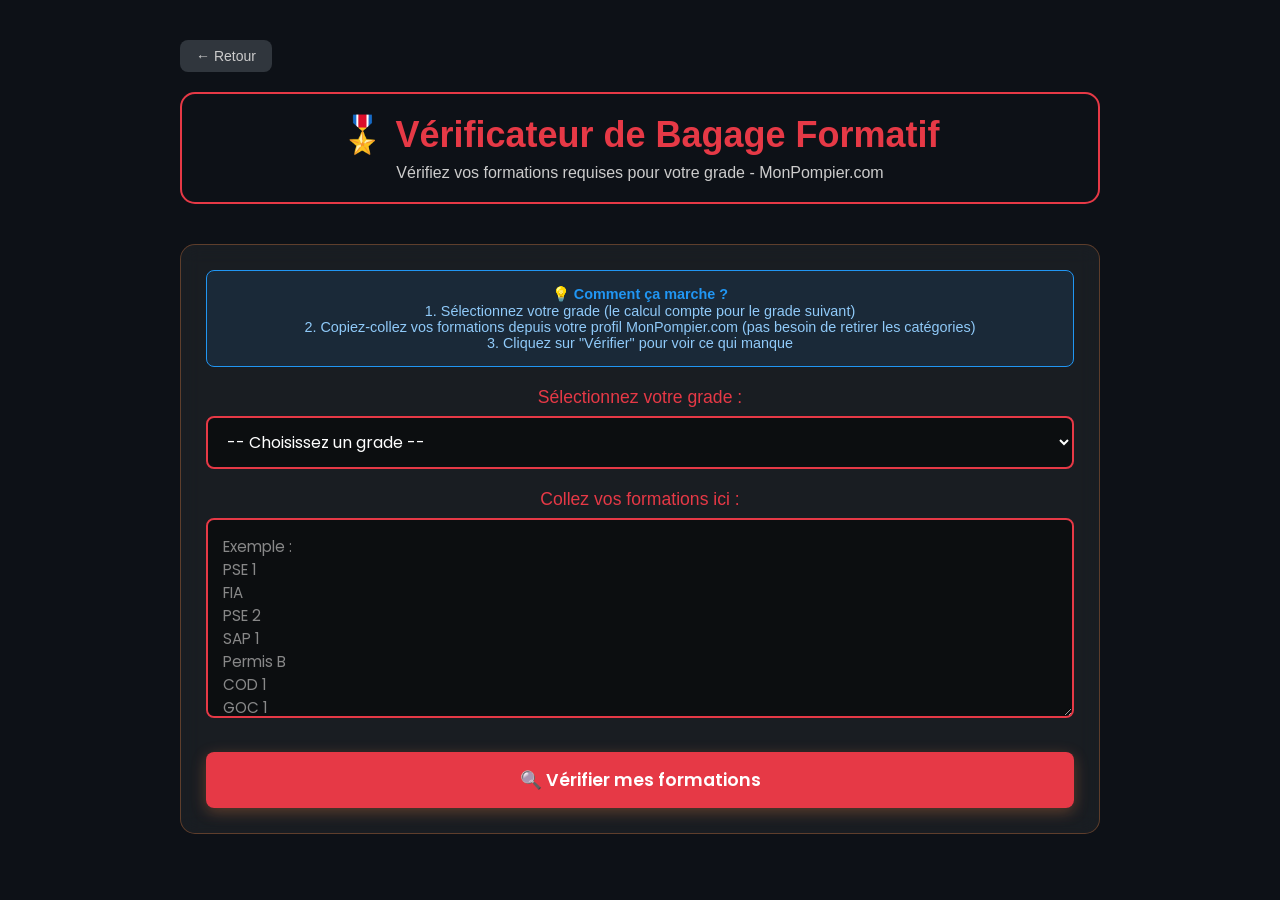
==== avis-bagage.html @ 1a456dbc "hdfe" ====
<!DOCTYPE html>
<html lang="fr">
<head>
    <link rel="stylesheet" href="style.css" />
    <meta charset="UTF-8">
    <meta name="viewport" content="width=device-width, initial-scale=1.0">
    <title>Vérificateur de Bagage Formatif - FlashMPP</title>
    <link rel="preconnect" href="https://fonts.googleapis.com">
    <link rel="preconnect" href="https://fonts.gstatic.com" crossorigin>
    <link href="https://fonts.googleapis.com/css2?family=Poppins:wght@300;400;500;600;700&display=swap" rel="stylesheet">
    <style>
        * {
            margin: 0;
            padding: 0;
            box-sizing: border-box;
        }

       body {
  background-color: #0d1117;
  color: white;
  font-family: Arial, sans-serif;
}

        .container {
            max-width: 1000px;
            margin: 0 auto;
        }

        header {
            text-align: center;
            margin-bottom: 40px;
            padding: 20px;
            border-radius: 15px;
            border: 2px solid #e63946;
        }

        optgroup {
    background-color: #1a1f26; /* Un fond légèrement plus clair que le body */
    color: #ff8c42;           /* Une couleur orange/corail bien visible */
    font-style: normal;       /* Enlève l'italique par défaut */
    font-weight: 700;         /* Met le titre en gras */
    text-transform: uppercase; /* Met en majuscules pour mieux séparer les sections */
    font-size: 0.85em;        /* Légèrement plus petit pour un look pro */
}

/* On s'assure que les options à l'intérieur restent blanches */
option {
    color: #ffffff;
    background-color: #2d2d2d;
    text-transform: none;
    font-weight: 400;
}

        h1 {
            color: #e63946;
            font-size: 2.2em;
            margin-bottom: 10px;
            font-weight: 700;
        }

        .subtitle {
            color: #cccccc;
            font-size: 1em;
            font-weight: 300;
        }

        .card {
            background: rgba(255, 255, 255, 0.05);
            border-radius: 15px;
            padding: 25px;
            margin-bottom: 20px;
            border: 1px solid rgba(255, 140, 66, 0.3);
            backdrop-filter: blur(10px);
        }

        .form-group {
            margin-bottom: 20px;
        }

        label {
            display: block;
            margin-bottom: 8px;
            color: #e63946;
            font-weight: 500;
            font-size: 1.1em;
        }

        select {
            width: 100%;
            padding: 12px 15px;
            background: rgba(0, 0, 0, 0.5);
            border: 2px solid #e63946;
            border-radius: 8px;
            color: #ffffff;
            font-family: 'Poppins', sans-serif;
            font-size: 1em;
            cursor: pointer;
            transition: all 0.3s ease;
        }

        select:hover {
            background: rgba(255, 140, 66, 0.1);
        }

        select:focus {
            outline: none;
            border-color: #e63946;
            box-shadow: 0 0 10px rgba(255, 140, 66, 0.5);
        }

        option {
            background: #2d2d2d;
            color: #ffffff;
        }

        textarea {
            width: 100%;
            min-height: 200px;
            padding: 15px;
            background: rgba(0, 0, 0, 0.5);
            border: 2px solid #e63946;
            border-radius: 8px;
            color: #ffffff;
            font-family: 'Poppins', sans-serif;
            font-size: 0.95em;
            resize: vertical;
            transition: all 0.3s ease;
        }

        textarea:focus {
            outline: none;
            border-color: #e63946;
            box-shadow: 0 0 10px rgba(255, 140, 66, 0.5);
        }

        textarea::placeholder {
            color: #888888;
        }

        .btn {
            width: 100%;
            padding: 15px;
            background: linear-gradient(135deg, #e63946 0%, #e63946 100%);
            border: none;
            border-radius: 8px;
            color: #ffffff;
            font-family: 'Poppins', sans-serif;
            font-size: 1.1em;
            font-weight: 600;
            cursor: pointer;
            transition: all 0.3s ease;
            box-shadow: 0 4px 15px rgba(255, 140, 66, 0.3);
        }

        .btn:hover {
            transform: translateY(-2px);
            box-shadow: 0 6px 20px rgba(255, 140, 66, 0.5);
        }

        .btn:active {
            transform: translateY(0);
        }

        .btn-retour {
    display: inline-block;
    text-decoration: none;
    color: #cccccc;
    margin-bottom: 20px;
    font-weight: 500;
    transition: color 0.3s;
}

.btn-retour:hover {
    color: #e63946;
}

        .results {
            display: none;
            margin-top: 20px;
        }

        .results.show {
            display: block;
        }

        .result-section {
            margin-bottom: 20px;
        }

        .result-title {
            font-size: 1.3em;
            margin-bottom: 15px;
            color: #e63946;
            font-weight: 600;
            display: flex;
            align-items: center;
            gap: 10px;
        }

        .status-icon {
            font-size: 1.5em;
        }

        .status-complete {
            color: #4CAF50;
        }

        .status-incomplete {
            color: #f44336;
        }

        .formations-list {
            background: rgba(0, 0, 0, 0.3);
            border-radius: 8px;
            padding: 15px;
        }

        .formation-item {
            padding: 10px;
            margin-bottom: 8px;
            background: rgba(255, 140, 66, 0.1);
            border-left: 4px solid #ff8c42;
            border-radius: 4px;
            font-size: 0.95em;
        }

        .formation-item:last-child {
            margin-bottom: 0;
        }

        .stats {
            display: grid;
            grid-template-columns: repeat(auto-fit, minmax(200px, 1fr));
            gap: 15px;
            margin-bottom: 20px;
        }

        .stat-card {
            background: rgba(255, 140, 66, 0.1);
            padding: 15px;
            border-radius: 8px;
            border: 1px solid #e63946;
            text-align: center;
        }

        .stat-value {
            font-size: 2em;
            font-weight: 700;
            color: #e63946;
            margin-bottom: 5px;
        }

        .stat-label {
            font-size: 0.9em;
            color: #cccccc;
        }

        .info-box {
            background: rgba(33, 150, 243, 0.1);
            border: 1px solid #2196F3;
            border-radius: 8px;
            padding: 15px;
            margin-bottom: 20px;
            color: #90CAF9;
            font-size: 0.9em;
        }

        .info-box strong {
            color: #2196F3;
        }

        .empty-state {
            text-align: center;
            padding: 40px 20px;
            color: #888888;
        }

        .empty-state-icon {
            font-size: 4em;
            margin-bottom: 15px;
            opacity: 0.3;
        }

        @media (max-width: 768px) {
            h1 {
                font-size: 1.8em;
            }

            .subtitle {
                font-size: 0.9em;
            }

            .card {
                padding: 20px;
            }

            .stats {
                grid-template-columns: 1fr;
            }
        }

        /* Toast notification */
        .toast {
            position: fixed;
            bottom: 20px;
            right: 20px;
            background: #4CAF50;
            color: white;
            padding: 15px 20px;
            border-radius: 8px;
            box-shadow: 0 4px 12px rgba(0, 0, 0, 0.3);
            opacity: 0;
            transform: translateY(20px);
            transition: all 0.3s ease;
            z-index: 1000;
        }

        .toast.show {
            opacity: 1;
            transform: translateY(0);
        }

        .toast.error {
            background: #f44336;
        }
        
        
    </style>
</head>
<body>
    <div class="container">
        <a href="index.html" class="btn-retour">← Retour</a>
     
        <header>
            <h1>🎖️ Vérificateur de Bagage Formatif</h1>
            <p class="subtitle">Vérifiez vos formations requises pour votre grade - MonPompier.com</p>
        </header>

        <div class="card">
            <div class="info-box">
                <strong>💡 Comment ça marche ?</strong><br>
                1. Sélectionnez votre grade (le calcul compte pour le grade suivant)<br>
                2. Copiez-collez vos formations depuis votre profil MonPompier.com (pas besoin de retirer les catégories)<br>
                3. Cliquez sur "Vérifier" pour voir ce qui manque
            </div>

            <div class="form-group">
                <label for="grade">Sélectionnez votre grade :</label>
                <select id="grade">
                    <option value="">-- Choisissez un grade --</option>
                    <optgroup label="Hommes du Rang">
                        <option value="sapeur2">Sapeur 2ème classe</option>
                        <option value="sapeur1">Sapeur 1ère classe</option>
                        <option value="caporal">Caporal</option>
                        <option value="caporalChef">Caporal-Chef</option>
                    </optgroup>
                    <optgroup label="Sous-Officiers">
                        <option value="sergent">Sergent</option>
                        <option value="sergentChef">Sergent-Chef</option>
                        <option value="adjudant">Adjudant</option>
                        <option value="adjudantChef">Adjudant-Chef</option>
                    </optgroup>
                    <optgroup label="Officiers">
                        <option value="lieutenant">Lieutenant</option>
                        <option value="capitaine">Capitaine</option>
                        <option value="commandant">Commandant</option>
                        <option value="lieutenantColonel">Lieutenant-Colonel</option>
                    </optgroup>
                </select>
            </div>

            <div class="form-group">
                <label for="formations">Collez vos formations ici :</label>
                <textarea id="formations" placeholder="Exemple :
PSE 1
FIA
PSE 2
SAP 1
Permis B
COD 1
GOC 1
TOP 2

Vous pouvez simplement copier-coller toutes vos formations depuis votre profil, une par ligne ou toutes ensemble."></textarea>
            </div>

            <button class="btn" onclick="verifierFormations()">🔍 Vérifier mes formations</button>
        </div>

        <div id="results" class="results">
            <div class="card">
                <div class="stats" id="stats"></div>
                <div id="resultContent"></div>
            </div>
        </div>
    </div>
    <div id="toast" class="toast"></div>

    <script>
  const equivalences = {
    // Secours à personnes
    "PSE 1": ["PSE 2"],
    "SAP 1": ["SAP 2"],
    // Opérations / Commandement
    "GOC 1": ["GOC 2", "GOC 3", "GOC 4"],
    "GOC 2": ["GOC 3", "GOC 4"],
    "GOC 3": ["GOC 4"],
    "TOP 2": ["TOP 3", "TOP 4"],
    "TOP 3": ["TOP 4"],
    // Incendie / Forêt
    "INC 1": ["INC 2", "INC 3"],
    "INC 2": ["INC 3"],
    "FDF 1": ["FDF 2", "FDF 3", "FDF 4"],
    "FDF 2": ["FDF 3", "FDF 4"],
    "FDF 3": ["FDF 4"],
    // Spécialités (Risques, Plongée, SDE, IMP, ELD)
    "RAD 1": ["RAD 2", "RAD 3"],
    "RAD 2": ["RAD 3"],
    "RCH 1": ["RCH 2", "RCH 3", "RCH 4"],
    "RCH 2": ["RCH 3", "RCH 4"],
    "RCH 3": ["RCH 4"],
    "REP 1": ["REP 2"],
    "PLG 1": ["PLG 2", "PLG 3"],
    "PLG 2": ["PLG 3"],
    "SDE 1": ["SDE 2", "SDE 3"],
    "SDE 2": ["SDE 3"],
    "IMP 1": ["IMP 2", "IMP 3"],
    "IMP 2": ["IMP 3"],
    "ELD 1": ["ELD 2", "ELD 3"],
    "ELD 2": ["ELD 3"],
    "TRS 1": ["TRS 2", "TRS 3"],
    "TRS 2": ["TRS 3"],
};
        // Base de données des formations requises par grade
        const formationsRequises = {
            sapeur2: {
                label: "Sapeur 2ème classe",
                formations: ["PSE 1", "FIA", "PSE 2", "SAP 1", "Permis B"]
            },
            sapeur1: {
                label: "Sapeur 1ère classe",
                formations: ["PSE 1", "FIA", "PSE 2", "SAP 1", "Permis B", "Permis BE", "Permis C", "Permis CE", "COD 1", "COD 2", "COD 4", "COD 6", "FDF 1", "IMP 1", "PLG 1", "RAD 1", "RCH 1", "SDE 1", "ELD 1", "TRS 1", "IMP 2", "TOPSR"]
            },
            caporal: {
                label: "Caporal",
                formations: ["PSE 1", "FIA", "PSE 2", "SAP 1", "Permis B", "Permis BE", "Permis C", "Permis CE", "COD 1", "COD 2", "COD 4", "COD 6", "FDF 1", "IMP 1", "PLG 1", "RAD 1", "RCH 1", "SDE 1", "ELD 1", "TRS 1", "IMP 2", "TOPSR", "GOC 1", "TOP 2"]
            },
            caporalChef: {
                label: "Caporal-Chef",
                formations: ["PSE 1", "FIA", "PSE 2", "SAP 1", "Permis B", "Permis BE", "Permis C", "Permis CE", "COD 1", "COD 2", "COD 4", "COD 6", "FDF 1", "IMP 1", "PLG 1", "RAD 1", "RCH 1", "SDE 1", "ELD 1", "TRS 1", "IMP 2", "TOPSR", "GOC 1", "TOP 2"]
            },
            sergent: {
                label: "Sergent",
                formations: ["PSE 1", "FIA", "PSE 2", "SAP 1", "Permis B", "Permis BE", "Permis C", "Permis CE", "COD 1", "COD 2", "COD 4", "COD 6", "FDF 1", "IMP 1", "PLG 1", "RAD 1", "RCH 1", "SDE 1", "ELD 1", "TRS 1", "IMP 2", "TOPSR", "GOC 1", "TOP 2", "CAD 2", "DIV 2", "GOC 2", "MNG 1", "REP 1", "SAP 2", "TOP 3", "FDF 2", "PLG 2", "RAD 2", "RCH 2", "SDE 2", "IMP 3"]
            },
            sergentChef: {
                label: "Sergent-Chef",
                formations: ["PSE 1", "FIA", "PSE 2", "SAP 1", "Permis B", "Permis BE", "Permis C", "Permis CE", "COD 1", "COD 2", "COD 4", "COD 6", "FDF 1", "IMP 1", "PLG 1", "RAD 1", "RCH 1", "SDE 1", "ELD 1", "TRS 1", "IMP 2", "TOPSR", "GOC 1", "TOP 2", "CAD 2", "DIV 2", "GOC 2", "MNG 1", "REP 1", "SAP 2", "TOP 3", "FDF 2", "PLG 2", "RAD 2", "RCH 2", "SDE 2", "IMP 3", "Chef de Section", "Chef de Garde"]
            },
            adjudant: {
                label: "Adjudant",
                formations: ["PSE 1", "FIA", "PSE 2", "SAP 1", "Permis B", "Permis BE", "Permis C", "Permis CE", "COD 1", "COD 2", "COD 4", "COD 6", "FDF 1", "IMP 1", "PLG 1", "RAD 1", "RCH 1", "SDE 1", "ELD 1", "TRS 1", "IMP 2", "TOPSR", "GOC 1", "TOP 2", "CAD 2", "DIV 2", "GOC 2", "MNG 1", "REP 1", "SAP 2", "TOP 3", "FDF 2", "PLG 2", "RAD 2", "RCH 2", "SDE 2", "IMP 3", "INC 2", "ELD 2", "Chef de Section", "Chef de Garde"]
            },
            adjudantChef: {
                label: "Adjudant-Chef",
                formations: ["PSE 1", "FIA", "PSE 2", "SAP 1", "Permis B", "Permis BE", "Permis C", "Permis CE", "COD 1", "COD 2", "COD 4", "COD 6", "FDF 1", "IMP 1", "PLG 1", "RAD 1", "RCH 1", "SDE 1", "ELD 1", "TRS 1", "IMP 2", "TOPSR", "GOC 1", "TOP 2", "CAD 2", "DIV 2", "GOC 2", "MNG 1", "REP 1", "SAP 2", "TOP 3", "FDF 2", "PLG 2", "RAD 2", "RCH 2", "SDE 2", "IMP 3", "INC 2", "ELD 2", "Chef de Section", "Chef de Garde"]
            },
            lieutenant: {
                label: "Lieutenant",
                formations: ["PSE 1", "FIA", "PSE 2", "SAP 1", "Permis B", "Permis BE", "Permis C", "Permis CE", "COD 1", "COD 2", "COD 4", "COD 6", "FDF 1", "IMP 1", "PLG 1", "RAD 1", "RCH 1", "SDE 1", "ELD 1", "TRS 1", "IMP 2", "TOPSR", "GOC 1", "TOP 2", "CAD 2", "DIV 2", "GOC 2", "MNG 1", "REP 1", "SAP 2", "TOP 3", "FDF 2", "PLG 2", "RAD 2", "RCH 2", "SDE 2", "IMP 3", "INC 2", "ELD 2", "Chef de Section", "Chef de Garde", "GOC 3", "REP 2", "TOP 4", "FDF 3", "Chef de Centre", "Officier CODIS"]
            },
            capitaine: {
                label: "Capitaine",
                formations: ["PSE 1", "FIA", "PSE 2", "SAP 1", "Permis B", "Permis BE", "Permis C", "Permis CE", "COD 1", "COD 2", "COD 4", "COD 6", "FDF 1", "IMP 1", "PLG 1", "RAD 1", "RCH 1", "SDE 1", "ELD 1", "TRS 1", "IMP 2", "TOPSR", "GOC 1", "TOP 2", "CAD 2", "DIV 2", "GOC 2", "MNG 1", "REP 1", "SAP 2", "TOP 3", "FDF 2", "PLG 2", "RAD 2", "RCH 2", "SDE 2", "IMP 3", "INC 2", "ELD 2", "Chef de Section", "Chef de Garde", "GOC 3", "REP 2", "TOP 4", "FDF 3", "Chef de Centre", "Officier CODIS", "GOC 4", "INC 3", "FDF 4", "PLG 3", "RAD 3", "RCH 3", "SDE 3", "ELD 3", "Chef de Groupement"]
            },
            commandant: {
                label: "Commandant",
                formations: ["PSE 1", "FIA", "PSE 2", "SAP 1", "Permis B", "Permis BE", "Permis C", "Permis CE", "COD 1", "COD 2", "COD 4", "COD 6", "FDF 1", "IMP 1", "PLG 1", "RAD 1", "RCH 1", "SDE 1", "ELD 1", "TRS 1", "IMP 2", "TOPSR", "GOC 1", "TOP 2", "CAD 2", "DIV 2", "GOC 2", "MNG 1", "REP 1", "SAP 2", "TOP 3", "FDF 2", "PLG 2", "RAD 2", "RCH 2", "SDE 2", "IMP 3", "INC 2", "ELD 2", "Chef de Section", "Chef de Garde", "GOC 3", "REP 2", "TOP 4", "FDF 3", "Chef de Centre", "Officier CODIS", "GOC 4", "INC 3", "FDF 4", "PLG 3", "RAD 3", "RCH 3", "SDE 3", "ELD 3", "Chef de Groupement", "RCH 4"]
            },
            lieutenantColonel: {
                label: "Lieutenant-Colonel",
                formations: ["PSE 1", "FIA", "PSE 2", "SAP 1", "Permis B", "Permis BE", "Permis C", "Permis CE", "COD 1", "COD 2", "COD 4", "COD 6", "FDF 1", "IMP 1", "PLG 1", "RAD 1", "RCH 1", "SDE 1", "ELD 1", "TRS 1", "IMP 2", "TOPSR", "GOC 1", "TOP 2", "CAD 2", "DIV 2", "GOC 2", "MNG 1", "REP 1", "SAP 2", "TOP 3", "FDF 2", "PLG 2", "RAD 2", "RCH 2", "SDE 2", "IMP 3", "INC 2", "ELD 2", "Chef de Section", "Chef de Garde", "GOC 3", "REP 2", "TOP 4", "FDF 3", "Chef de Centre", "Officier CODIS", "GOC 4", "INC 3", "FDF 4", "PLG 3", "RAD 3", "RCH 3", "SDE 3", "ELD 3", "Chef de Groupement", "RCH 4"]
            }
        };

        // Normaliser le texte pour la comparaison 
        function normalizeText(text) {
            return text
                .toUpperCase()
                .trim()
                .replace(/\s+/g, ' ')
                .replace(/[ÉÈÊË]/g, 'E')
                .replace(/[ÀÂÄ]/g, 'A')
                .replace(/[ÎÏ]/g, 'I')
                .replace(/[ÔÖ]/g, 'O')
                .replace(/[ÙÛÜ]/g, 'U')
                .replace(/Ç/g, 'C');
        }

        // Parser les formations saisies
        function parseFormations(text) {
// Dans la fonction parseFormations, remplace le split par celui-ci :
const lines = text.split(/[\n\-:]/); // Découpe par saut de ligne, tiret ou deux-points
            const formations = new Set();
            
            lines.forEach(line => {
                const cleaned = line.trim();
                if (cleaned) {
                    // Extraire toutes les formations possibles de la ligne
                    const words = cleaned.split(/\s+/);
                    let currentFormation = '';
                    
                    for (let i = 0; i < words.length; i++) {
                        currentFormation = words.slice(i).join(' ');
                        
                        // Vérifier si c'est une formation connue
                        Object.values(formationsRequises).forEach(grade => {
                            grade.formations.forEach(formation => {
                                if (normalizeText(currentFormation).includes(normalizeText(formation))) {
                                    formations.add(normalizeText(formation));
                                }
                            });
                        });
                    }
                    
                    // Ajouter aussi la ligne complète normalisée
                    formations.add(normalizeText(cleaned));
                }
            });
            
            return formations;
        }

        // Vérifier si une formation est présente
function hasFormation(userFormations, requiredFormation) {
    const normalizedRequired = normalizeText(requiredFormation);
    
    // 1. Vérification directe (ex: j'ai le RAD 1 ?)
    for (let userFormation of userFormations) {
        if (userFormation === normalizedRequired || userFormation.includes(normalizedRequired)) {
            return true;
        }
    }

    // 2. Vérification par équivalence (ex: j'ai le RAD 2, donc j'ai le RAD 1)
    const niveauSuperieurs = equivalences[requiredFormation];
    if (niveauSuperieurs) {
        for (let niveauSup of niveauSuperieurs) {
            const normalizedSup = normalizeText(niveauSup);
            for (let userFormation of userFormations) {
                // On utilise une regex pour éviter que "COD 1" match avec "COD 10"
                const regex = new RegExp(`\\b${normalizedSup}\\b`, 'i');
                if (regex.test(userFormation)) {
                    return true;
                }
            }
        }
    }
    
    return false;
}

        // Afficher un toast
        function showToast(message, isError = false) {
            const toast = document.getElementById('toast');
            toast.textContent = message;
            toast.className = 'toast show' + (isError ? ' error' : '');
            
            setTimeout(() => {
                toast.className = 'toast';
            }, 3000);
        }

        // Vérifier les formations
        function verifierFormations() {
            const gradeSelect = document.getElementById('grade');
            const formationsText = document.getElementById('formations').value;
            const resultsDiv = document.getElementById('results');
            const resultContent = document.getElementById('resultContent');
            const statsDiv = document.getElementById('stats');

            // Validation
            if (!gradeSelect.value) {
                showToast('❌ Veuillez sélectionner un grade', true);
                return;
            }

            if (!formationsText.trim()) {
                showToast('❌ Veuillez saisir vos formations', true);
                return;
            }

            // Parser les formations de l'utilisateur
            const userFormations = parseFormations(formationsText);
            const gradeData = formationsRequises[gradeSelect.value];
            
            // Comparer avec les formations requises
            const manquantes = [];
            const presentes = [];

            gradeData.formations.forEach(formation => {
                if (hasFormation(userFormations, formation)) {
                    presentes.push(formation);
                } else {
                    manquantes.push(formation);
                }
            });

            // Calculer les statistiques
            const total = gradeData.formations.length;
            const completees = presentes.length;
            const pourcentage = Math.round((completees / total) * 100);

            // Afficher les statistiques
            statsDiv.innerHTML = `
                <div class="stat-card">
                    <div class="stat-value">${completees}/${total}</div>
                    <div class="stat-label">Formations validées</div>
                </div>
                <div class="stat-card">
                    <div class="stat-value">${manquantes.length}</div>
                    <div class="stat-label">Formations manquantes</div>
                </div>
                <div class="stat-card">
                    <div class="stat-value">${pourcentage}%</div>
                    <div class="stat-label">Progression</div>
                </div>
            `;

            // Afficher les résultats
            let html = '';

            // Section formations manquantes
            html += `
                <div class="result-section">
                    <div class="result-title">
                        <span class="status-icon ${manquantes.length === 0 ? 'status-complete' : 'status-incomplete'}">
                            ${manquantes.length === 0 ? '✅' : '⚠️'}
                        </span>
                        Formations manquantes pour ${gradeData.label}
                    </div>
                    <div class="formations-list">
            `;

            if (manquantes.length === 0) {
                html += `<div class="empty-state">
                    <div class="empty-state-icon">🎉</div>
                    <p>Félicitations ! Vous avez toutes les formations requises pour votre grade !</p>
                </div>`;
            } else {
                manquantes.forEach(formation => {
                    html += `<div class="formation-item">❌ ${formation}</div>`;
                });
            }

            html += `</div></div>`;

            // Section formations présentes
            if (presentes.length > 0) {
                html += `
                    <div class="result-section">
                        <div class="result-title">
                            <span class="status-icon status-complete">✅</span>
                            Formations validées
                        </div>
                        <div class="formations-list">
                `;

                presentes.forEach(formation => {
                    html += `<div class="formation-item">✅ ${formation}</div>`;
                });

                html += `</div></div>`;
            }

            resultContent.innerHTML = html;
            resultsDiv.classList.add('show');

            // Scroll vers les résultats
            resultsDiv.scrollIntoView({ behavior: 'smooth', block: 'nearest' });

            // Toast de succès
            if (manquantes.length === 0) {
                showToast('🎉 Bagage complet !');
            } else {
                showToast(`ℹ️ ${manquantes.length} formation(s) manquante(s)`);
            }
        }

        // Permettre d'appuyer sur Entrée dans le textarea
        document.getElementById('formations').addEventListener('keydown', function(e) {
            if (e.key === 'Enter' && e.ctrlKey) {
                verifierFormations();
            }
        });
    </script>
</body>
</html>
---- style.css ----
/* ── Reset & Variables globales ── */
* {
  margin: 0;
  padding: 0;
  box-sizing: border-box;
}

body {
  background-color: #0d1117;
  color: white;
  font-family: Arial, sans-serif;
}

.container {
  max-width: 950px;
  margin: 0 auto;
  padding: 40px;
}

/* ── Typographie & Header ── */
header {
  text-align: center;
  margin-bottom: 40px;
}

header h1 {
  font-size: 36px;
  color: #e63946;
  margin-bottom: 8px;
}

header p {
  color: #8b949e;
  font-size: 15px;
}

/* ── Formulaires & Utilitaires ── */
.formulaire-visible {
  background-color: #161b22;
  border: 1px solid #30363d;
  border-radius: 12px;
  padding: 30px;
}

.formulaire-cache, .cache {
  display: none;
}

.section {
  margin-bottom: 28px;
}

.section h3 {
  color: #e63946;
  font-size: 15px;
  margin-bottom: 16px;
  padding-bottom: 8px;
  border-bottom: 1px solid #30363d;
}

.champ {
  display: flex;
  flex-direction: column;
  margin-bottom: 14px;
}

.champ label {
  color: #8b949e;
  font-size: 13px;
  margin-bottom: 6px;
}

.champ input,
.champ select,
.champ textarea {
  background-color: #0d1117;
  border: 1px solid #30363d;
  border-radius: 8px;
  padding: 10px;
  color: white;
  font-size: 14px;
}

.champ textarea {
  height: 100px;
  resize: vertical;
}

/* ── Boutons ── */
button {
  background-color: #e63946;
  color: white;
  border: none;
  padding: 12px 28px;
  border-radius: 8px;
  font-size: 15px;
  cursor: pointer;
  width: 100%;
  margin-top: 10px;
  transition: background-color 0.2s ease; /* Transition placée ici */
}

button:hover {
  background-color: #c1121f;
}

.btn-disabled {
  background-color: #30363d;
  color: #8b949e;
  cursor: not-allowed;
  width: 100%;
  padding: 12px 28px;
  border-radius: 8px;
  border: none;
  font-size: 15px;
}

.btn-retour {
  display: inline-block;
  background-color: #30363d;
  color: white;
  text-decoration: none;
  padding: 8px 16px;
  border-radius: 8px;
  font-size: 14px;
  margin-bottom: 20px;
  transition: background-color 0.2s ease;
}

.btn-retour:hover {
  background-color: #e63946;
  color: white;
}

/* ── Zone de Résultat ── */
#resultat {
  margin-top: 30px;
  background-color: #161b22;
  border: 1px solid #e63946;
  border-radius: 12px;
  padding: 30px;
}

#resultat h2 {
  color: #e63946;
  margin-bottom: 20px;
}

.texte-genere {
  background-color: #0d1117;
  border: 1px solid #30363d;
  border-radius: 8px;
  padding: 20px;
  font-size: 15px;
  line-height: 1.8;
  color: #e6edf3;
  white-space: pre-wrap;
}

.btn-copier {
  margin-top: 16px;
  background-color: #238636;
}

.btn-copier:hover {
  background-color: #2ea043;
}

/* ── Grille de Modules (Cartes) ── */
.modules {
  display: flex;
  flex-wrap: wrap; /* Permet de passer à la ligne proprement si l'écran est trop petit */
  gap: 20px;
  justify-content: center;
  align-items: stretch; /* Force toutes les cartes d'une même ligne à avoir strictement la même hauteur */
}

.card {
  background-color: #161b22;
  border: 1px solid #30363d;
  border-radius: 12px;
  padding: 30px;  
  flex: 0 1 calc(33.333% - 14px); 
  min-width: 240px; /* Sécurité pour les petits écrans */
  text-align: center;
  display: flex;
  flex-direction: column;
  justify-content: space-between;
  transition: border-color 0.3s ease, transform 0.3s ease;
}

.card:hover {
  border-color: #e63946;
  transform: translateY(-5px);
}

/* Ce bloc va occuper tout l'espace disponible et pousser le bouton au fond */
.card-content {
  display: flex;
  flex-direction: column;
  flex-grow: 1; 
}

.card-link {
  display: block;
  text-decoration: none;
  width: 100%;
  margin-top: auto; /* Sécurité additionnelle pour forcer l'alignement bas */
}

.icon {
  font-size: 40px;
  margin-bottom: 15px;
}

.card h2 {
  font-size: 18px;
  margin-bottom: 10px;
  color: #e6edf3;
}

.card p {
  color: #8b949e;
  font-size: 14px;
  margin-bottom: 20px;
}

/* ── Module Notation ── */
.critere {
  margin-bottom: 20px;
}

.critere-header {
  display: flex;
  justify-content: space-between;
  align-items: center;
  margin-bottom: 8px;
}

.critere-label {
  color: #e6edf3;
  font-size: 14px;
  font-weight: bold;
}

.critere-score {
  color: #e63946;
  font-size: 14px;
  font-weight: bold;
  min-width: 40px;
  text-align: right;
}

.note-btns {
  display: flex;
  gap: 8px;
}

.note-btn {
  flex: 1;
  padding: 10px 0;
  font-size: 15px;
  font-weight: bold;
  border-radius: 8px;
  border: 1px solid #30363d;
  background-color: #21262d;
  color: #8b949e;
  cursor: pointer;
  margin: 0;
  width: auto;
  transition: all 0.15s ease;
}

.note-btn:hover {
  background-color: #30363d;
  color: white;
}

.note-btn.selected {
  background-color: #e63946;
  border-color: #e63946;
  color: white;
}

.note-globale {
  text-align: right;
  color: #8b949e;
  font-size: 14px;
  margin-top: 6px;
  padding-top: 14px;
  border-top: 1px solid #30363d;
}

.note-globale strong {
  color: #e63946;
  font-size: 22px;
}

.texte-editable {
  width: 100%;
  min-height: 260px;
  resize: vertical;
  font-family: monospace;
  font-size: 13px;
  line-height: 1.7;
}

/* ── Checkboxes options ── */
.champ-toggle {
  display: flex;
  flex-direction: row;
  align-items: center;
  gap: 10px;
  margin-bottom: 10px;
}

.toggle-label {
  display: flex;
  align-items: center;
  gap: 10px;
  color: #8b949e;
  font-size: 14px;
  cursor: pointer;
  user-select: none;
}

.toggle-label input[type="checkbox"] {
  width: 16px;
  height: 16px;
  accent-color: #e63946;
  cursor: pointer;
}

.toggle-label code {
  background: #21262d;
  border: 1px solid #30363d;
  border-radius: 4px;
  padding: 1px 6px;
  font-size: 12px;
  color: #e63946;
}

/* ── Toast notification ── */
.toast {
  position: fixed;
  bottom: 30px;
  left: 50%;
  transform: translateX(-50%) translateY(10px);
  background: #238636;
  color: white;
  padding: 10px 22px;
  border-radius: 8px;
  font-size: 14px;
  opacity: 0;
  transition: opacity 0.3s ease, transform 0.3s ease;
  pointer-events: none;
  z-index: 9999;
  white-space: nowrap;
}

.toast.visible {
  opacity: 1;
  transform: translateX(-50%) translateY(0);
}

/* ── Barre de progression ── */
.progress-wrap {
  margin-bottom: 28px;
}

.progress-label {
  display: flex;
  justify-content: space-between;
  color: #8b949e;
  font-size: 12px;
  margin-bottom: 7px;
}

.progress-track {
  background: #21262d;
  border-radius: 99px;
  height: 7px;
  overflow: hidden;
  border: 1px solid #30363d;
}

.progress-fill {
  height: 100%;
  border-radius: 99px;
  background: linear-gradient(90deg, #e63946, #ff6b6b);
  transition: width 0.4s ease, background 0.4s ease;
  width: 0%;
}

/* ── Footer & Compteur ── */
.copie-item + .copie-item {
  border-top: 1px solid #30363d;
  margin-top: 20px;
  padding-top: 20px;
}

.signature-auteur {
  text-align: right;
  color: #30363d;
  font-size: 11px;
  margin-top: 40px;
}

.compteur {
  text-align: center;
  margin-top: 30px;
  color: #8b949e;
  font-size: 13px;
}

.compteur strong {
  color: #e63946;
}
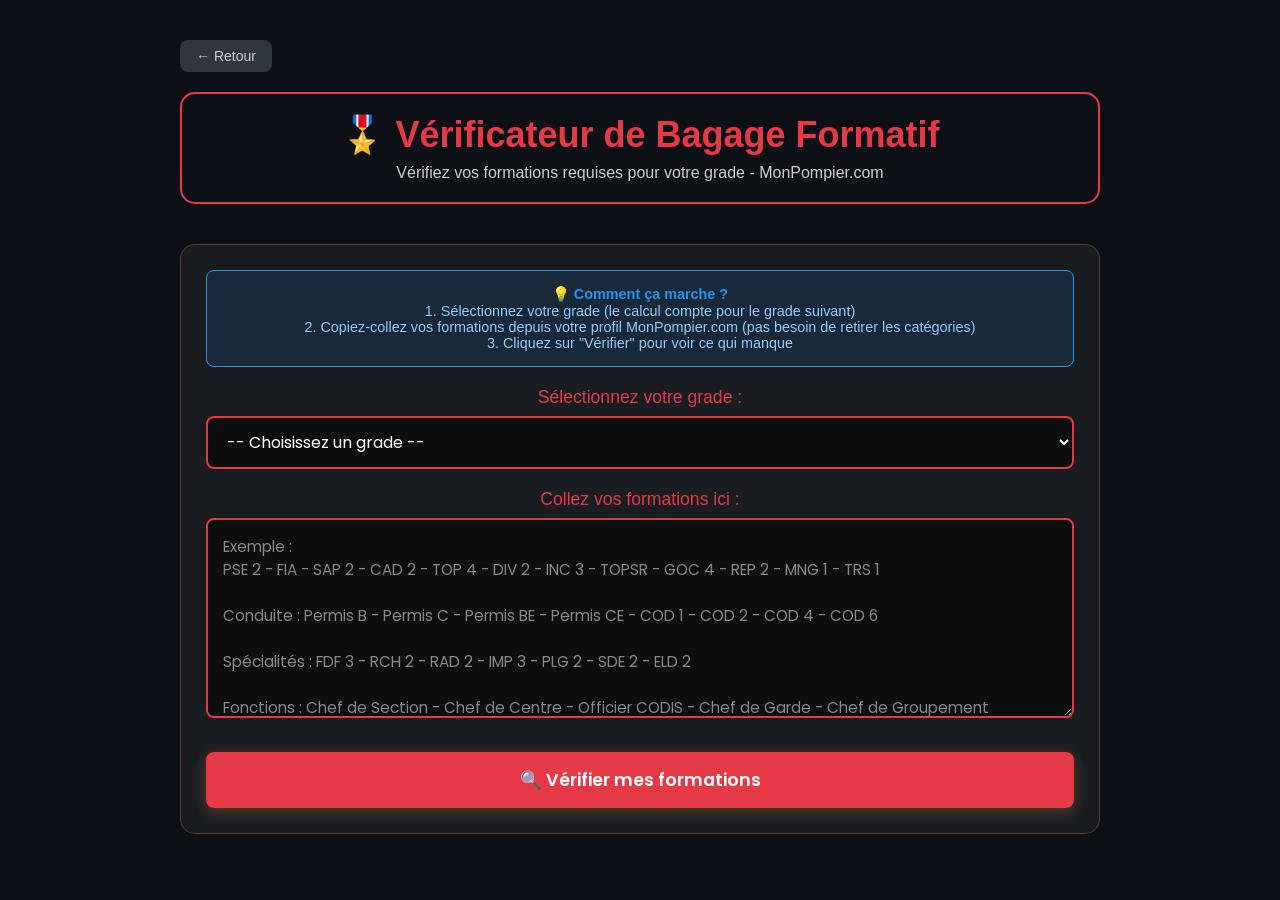
==== commit 02c1b185: "avisfor" ====
--- a/avis-bagage.html
+++ b/avis-bagage.html
@@ -372,14 +372,13 @@
             <div class="form-group">
                 <label for="formations">Collez vos formations ici :</label>
                 <textarea id="formations" placeholder="Exemple :
-PSE 1
-FIA
-PSE 2
-SAP 1
-Permis B
-COD 1
-GOC 1
-TOP 2
+PSE 2 - FIA - SAP 2 - CAD 2 - TOP 4 - DIV 2 - INC 3 - TOPSR - GOC 4 - REP 2 - MNG 1 - TRS 1
+
+Conduite : Permis B - Permis C - Permis BE - Permis CE - COD 1 - COD 2 - COD 4 - COD 6
+
+Spécialités : FDF 3 - RCH 2 - RAD 2 - IMP 3 - PLG 2 - SDE 2 - ELD 2
+
+Fonctions : Chef de Section - Chef de Centre - Officier CODIS - Chef de Garde - Chef de Groupement
 
 Vous pouvez simplement copier-coller toutes vos formations depuis votre profil, une par ligne ou toutes ensemble."></textarea>
             </div>
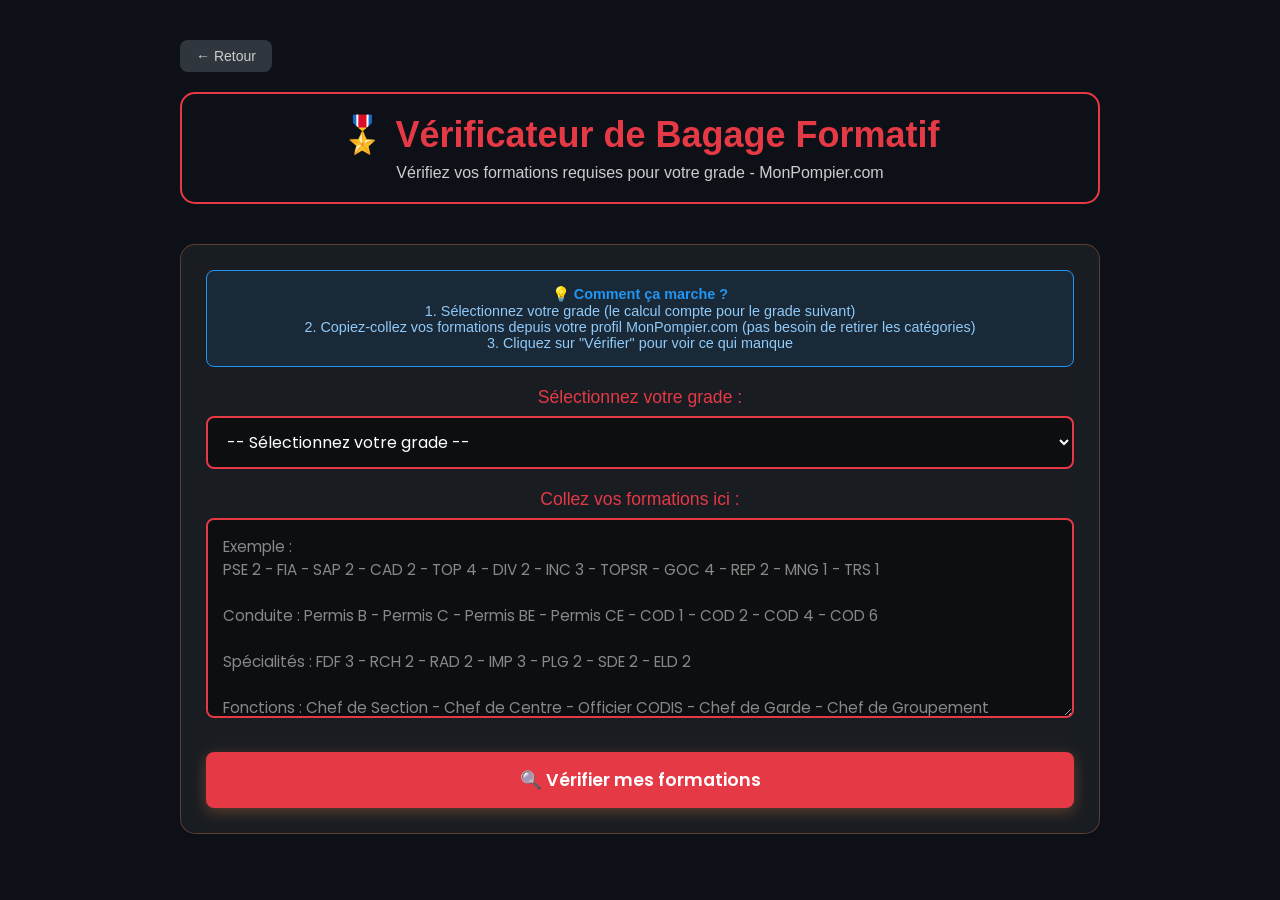
==== commit 3d5a55a2: "nf" ====
--- a/avis-bagage.html
+++ b/avis-bagage.html
@@ -347,7 +347,7 @@
             <div class="form-group">
                 <label for="grade">Sélectionnez votre grade :</label>
                 <select id="grade">
-                    <option value="">-- Choisissez un grade --</option>
+                    <option value="">-- Sélectionnez votre grade --</option>
                     <optgroup label="Hommes du Rang">
                         <option value="sapeur2">Sapeur 2ème classe</option>
                         <option value="sapeur1">Sapeur 1ère classe</option>
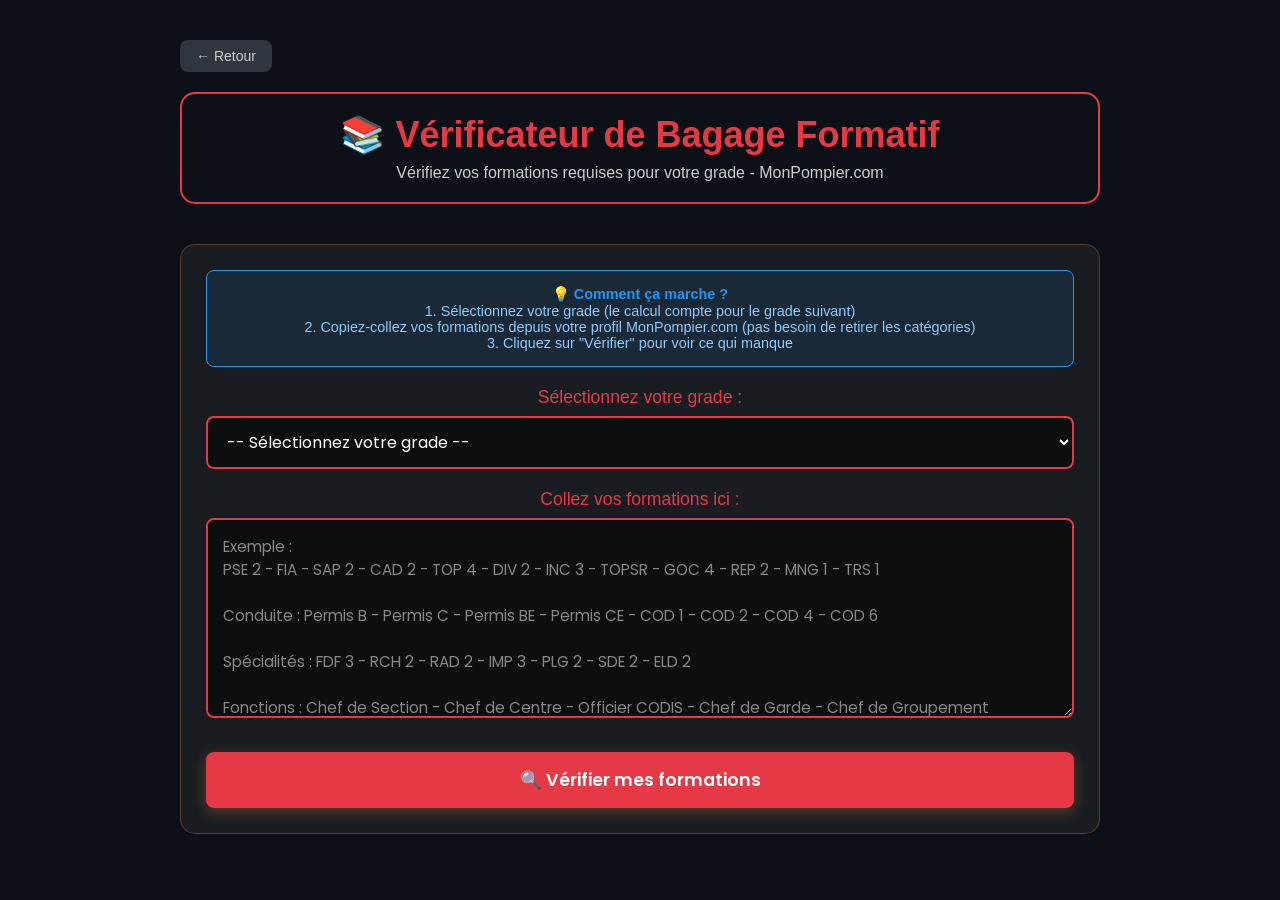
==== commit 829f5959: "1" ====
--- a/avis-bagage.html
+++ b/avis-bagage.html
@@ -323,7 +323,50 @@
         .toast.error {
             background: #f44336;
         }
-        
+
+        .phrase-box {
+            margin-top: 20px;
+            background: rgba(33, 150, 243, 0.08);
+            border: 1px solid #2196F3;
+            border-radius: 8px;
+            padding: 15px;
+        }
+
+        .phrase-box-title {
+            font-size: 1em;
+            font-weight: 600;
+            color: #2196F3;
+            margin-bottom: 10px;
+            display: flex;
+            align-items: center;
+            gap: 8px;
+        }
+
+        .phrase-generated {
+            color: #e0e0e0;
+            font-size: 0.95em;
+            line-height: 1.6;
+            font-style: italic;
+            margin-bottom: 12px;
+        }
+
+        .btn-copier-phrase {
+            padding: 8px 16px;
+            background: #2196F3;
+            border: none;
+            border-radius: 6px;
+            color: #ffffff;
+            font-family: 'Poppins', sans-serif;
+            font-size: 0.9em;
+            font-weight: 500;
+            cursor: pointer;
+            transition: all 0.2s ease;
+        }
+
+        .btn-copier-phrase:hover {
+            background: #1976D2;
+            transform: translateY(-1px);
+        }
         
     </style>
 </head>
@@ -332,7 +375,7 @@
         <a href="index.html" class="btn-retour">← Retour</a>
      
         <header>
-            <h1>🎖️ Vérificateur de Bagage Formatif</h1>
+            <h1>📚 Vérificateur de Bagage Formatif</h1>
             <p class="subtitle">Vérifiez vos formations requises pour votre grade - MonPompier.com</p>
         </header>
 
@@ -672,7 +715,20 @@
                 html += `</div></div>`;
             }
 
-            resultContent.innerHTML = html;
+            // Générer la phrase pour l'avis
+            let phraseHtml = '';
+            if (manquantes.length > 0) {
+                const listeFormations = manquantes.join(', ');
+                const phraseGeneree = `Le bagage formatif de l'agent n'est pas complet pour le grade de ${gradeData.label}. Les formations suivantes sont manquantes : ${listeFormations}.`;
+                phraseHtml = `
+                    <div class="phrase-box">
+                        <div class="phrase-box-title">✏️ Phrase pour l'avis mensuel</div>
+                        <div class="phrase-generated" id="phraseGeneree">${phraseGeneree}</div>
+                        <button class="btn-copier-phrase" onclick="copierPhrase()">📋 Copier la phrase</button>
+                    </div>
+                `;
+            }
+            resultContent.innerHTML = html + phraseHtml;
             resultsDiv.classList.add('show');
 
             // Scroll vers les résultats
@@ -686,6 +742,15 @@
             }
         }
 
+        // Copier la phrase générée
+        function copierPhrase() {
+            const el = document.getElementById('phraseGeneree');
+            if (!el) return;
+            navigator.clipboard.writeText(el.innerText).then(() => {
+                showToast('✅ Phrase copiée dans le presse-papier !');
+            });
+        }
+
         // Permettre d'appuyer sur Entrée dans le textarea
         document.getElementById('formations').addEventListener('keydown', function(e) {
             if (e.key === 'Enter' && e.ctrlKey) {
@@ -694,4 +759,4 @@
         });
     </script>
 </body>
-</html>
+</html>
